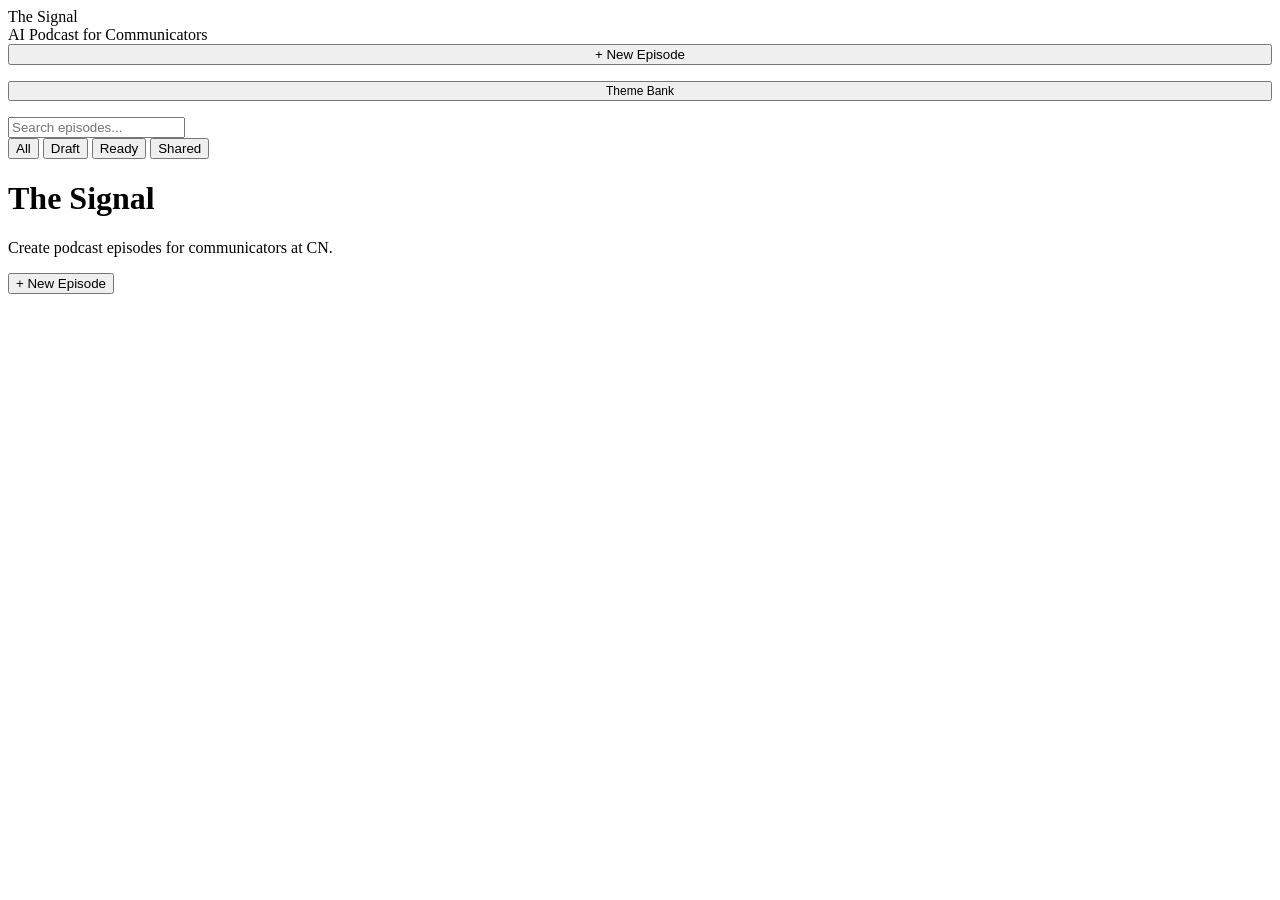
==== web/static/index.html @ 9b2a859d "feat: theme bank management UI — view, edit, add, delete themes - "Theme Bank" button in sidebar ope" ====
<!DOCTYPE html>
<html lang="en">
<head>
  <meta charset="UTF-8">
  <meta name="viewport" content="width=device-width, initial-scale=1.0">
  <title>The Signal</title>
  <link rel="stylesheet" href="/static/style.css?v=12">
</head>
<body>
  <div class="app">
    <aside class="sidebar">
      <div class="logo">The Signal</div>
      <div class="logo-sub">AI Podcast for Communicators</div>
      <button class="btn btn-primary" style="width:100%; margin-bottom: 16px;" onclick="app.newEpisode()">+ New Episode</button>
      <button class="btn btn-secondary" style="width:100%; margin-bottom: 16px; font-size:12px;" onclick="app.showThemeBank()">Theme Bank</button>
      <input class="sidebar-search" id="ep-search" placeholder="Search episodes..." oninput="app.filterEpisodes()">
      <div class="filter-bar" id="filter-bar">
        <button class="filter-btn active" data-filter="all" onclick="app.setFilter('all')">All</button>
        <button class="filter-btn" data-filter="draft" onclick="app.setFilter('draft')">Draft</button>
        <button class="filter-btn" data-filter="ready" onclick="app.setFilter('ready')">Ready</button>
        <button class="filter-btn" data-filter="shared" onclick="app.setFilter('shared')">Shared</button>
      </div>
      <ul class="episode-list" id="episode-list"></ul>
    </aside>
    <main class="main" id="main">
      <div class="welcome">
        <h1>The Signal</h1>
        <p>Create podcast episodes for communicators at CN.</p>
        <button class="btn btn-primary" onclick="app.newEpisode()">+ New Episode</button>
      </div>
    </main>
  </div>
  <script src="/static/app.js?v=12"></script>
</body>
</html>
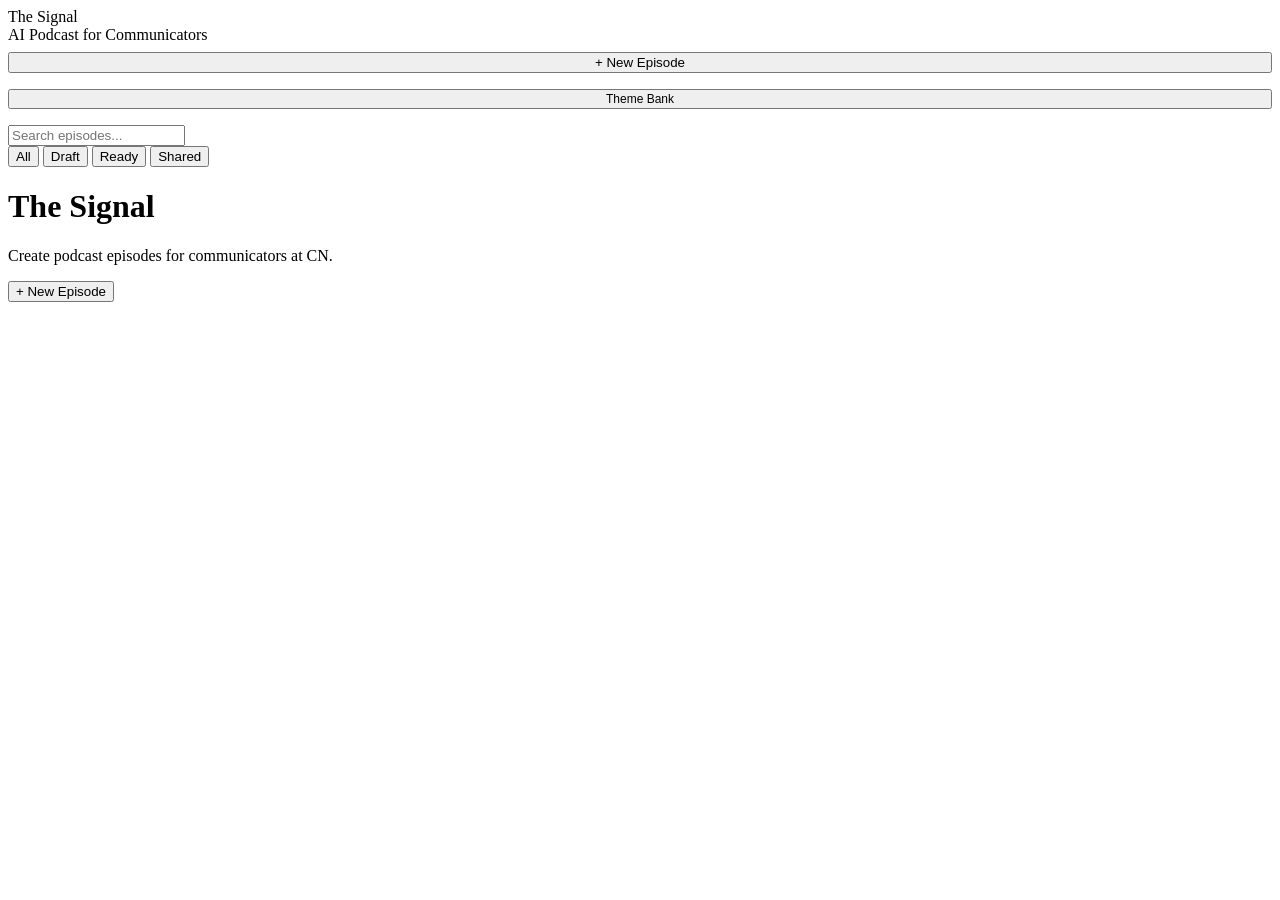
==== commit aebf397b: "feat: auto-increment version on every server restart Version and cache-busting now derived from serv" ====
--- a/web/static/index.html
+++ b/web/static/index.html
@@ -4,13 +4,14 @@
   <meta charset="UTF-8">
   <meta name="viewport" content="width=device-width, initial-scale=1.0">
   <title>The Signal</title>
-  <link rel="stylesheet" href="/static/style.css?v=12">
+  <link rel="stylesheet" href="/static/style.css">
 </head>
 <body>
   <div class="app">
     <aside class="sidebar">
       <div class="logo">The Signal</div>
       <div class="logo-sub">AI Podcast for Communicators</div>
+      <div id="app-version" style="font-size:10px; color:var(--text-dim); margin-bottom:8px;"></div>
       <button class="btn btn-primary" style="width:100%; margin-bottom: 16px;" onclick="app.newEpisode()">+ New Episode</button>
       <button class="btn btn-secondary" style="width:100%; margin-bottom: 16px; font-size:12px;" onclick="app.showThemeBank()">Theme Bank</button>
       <input class="sidebar-search" id="ep-search" placeholder="Search episodes..." oninput="app.filterEpisodes()">
@@ -30,6 +31,16 @@
       </div>
     </main>
   </div>
-  <script src="/static/app.js?v=12"></script>
+  <script>
+    // Load version from server, then load app.js with cache-busting
+    fetch('/api/version').then(r => r.json()).then(v => {
+      document.getElementById('app-version').textContent = v.version;
+      const s = document.createElement('script');
+      s.src = '/static/app.js?v=' + v.build;
+      document.body.appendChild(s);
+      // Also bust CSS cache
+      document.querySelector('link[rel="stylesheet"]').href = '/static/style.css?v=' + v.build;
+    });
+  </script>
 </body>
 </html>
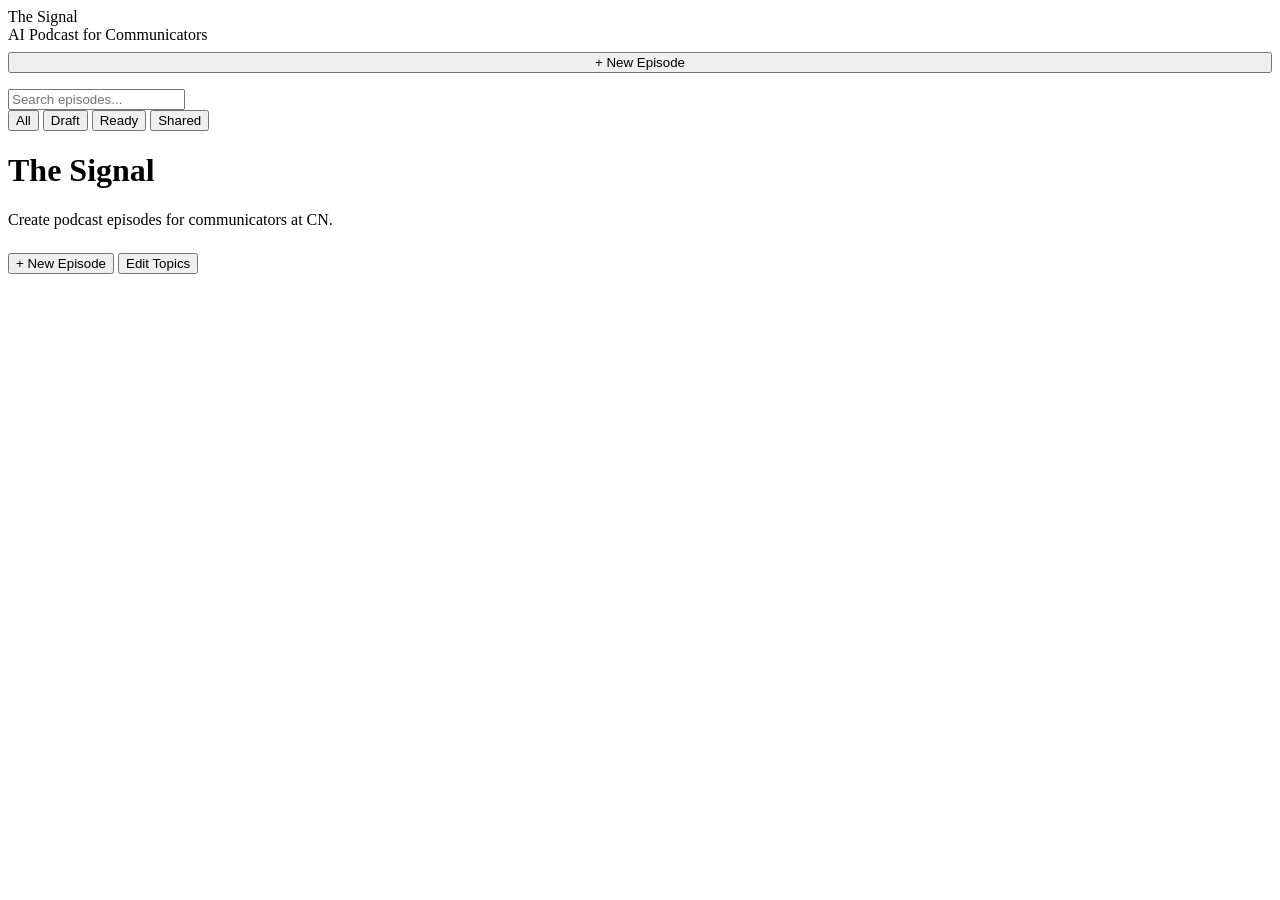
==== commit 2473e668: "fix: major script and UI overhaul based on episode review Script fixes: - Fix duplicate intro (LLM w" ====
--- a/web/static/index.html
+++ b/web/static/index.html
@@ -13,7 +13,6 @@
       <div class="logo-sub">AI Podcast for Communicators</div>
       <div id="app-version" style="font-size:10px; color:var(--text-dim); margin-bottom:8px;"></div>
       <button class="btn btn-primary" style="width:100%; margin-bottom: 16px;" onclick="app.newEpisode()">+ New Episode</button>
-      <button class="btn btn-secondary" style="width:100%; margin-bottom: 16px; font-size:12px;" onclick="app.showThemeBank()">Theme Bank</button>
       <input class="sidebar-search" id="ep-search" placeholder="Search episodes..." oninput="app.filterEpisodes()">
       <div class="filter-bar" id="filter-bar">
         <button class="filter-btn active" data-filter="all" onclick="app.setFilter('all')">All</button>
@@ -28,6 +27,7 @@
         <h1>The Signal</h1>
         <p>Create podcast episodes for communicators at CN.</p>
         <button class="btn btn-primary" onclick="app.newEpisode()">+ New Episode</button>
+        <button class="btn btn-secondary" style="margin-top:8px" onclick="app.showThemeBank()">Edit Topics</button>
       </div>
     </main>
   </div>
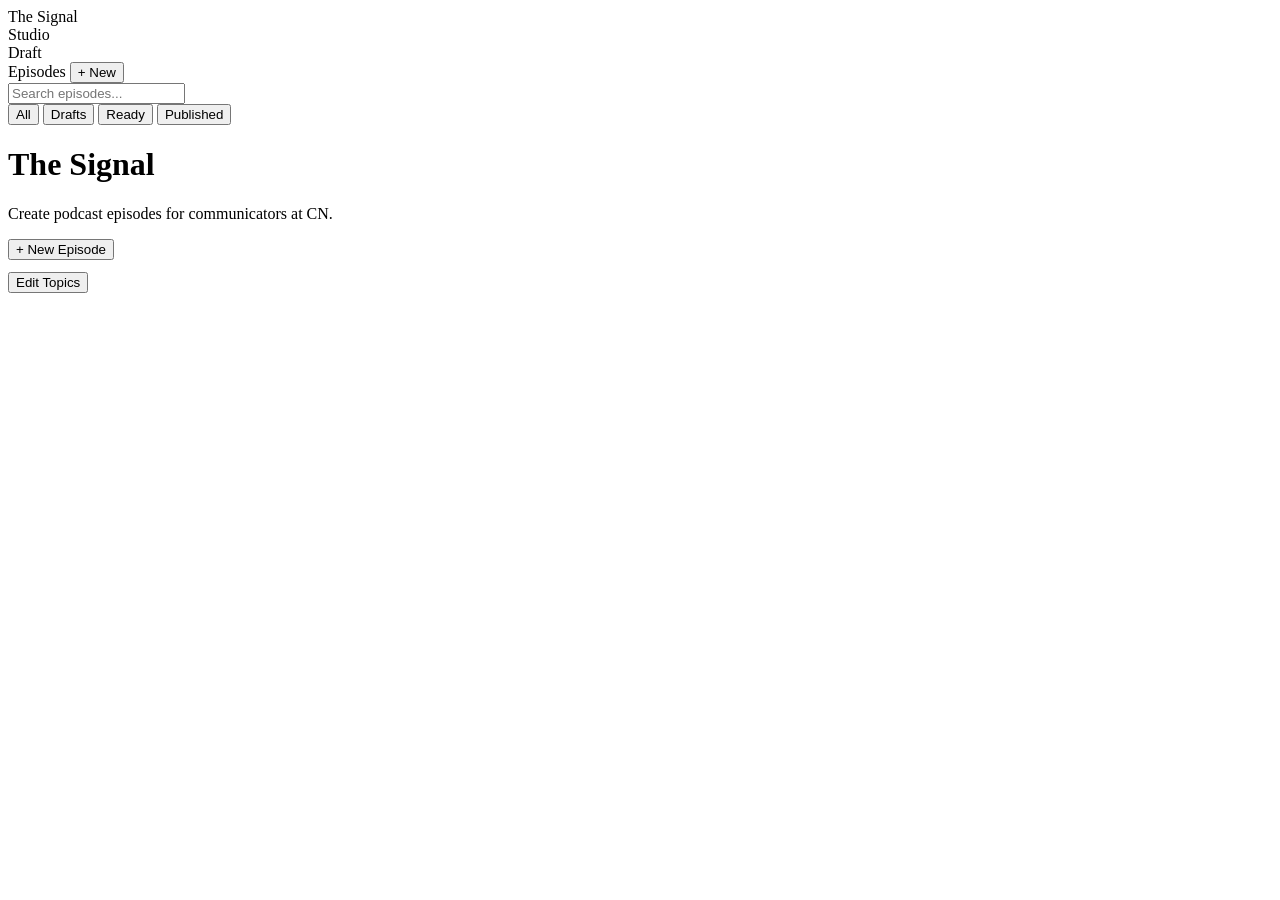
==== commit ae5b6269: "feat: implement new UI design from Claude Design prototype Complete frontend overhaul based on claud" ====
--- a/web/static/index.html
+++ b/web/static/index.html
@@ -3,31 +3,66 @@
 <head>
   <meta charset="UTF-8">
   <meta name="viewport" content="width=device-width, initial-scale=1.0">
-  <title>The Signal</title>
+  <title>The Signal — Studio</title>
+  <link rel="preconnect" href="https://fonts.googleapis.com">
+  <link rel="preconnect" href="https://fonts.gstatic.com" crossorigin>
+  <link href="https://fonts.googleapis.com/css2?family=Inter+Tight:wght@400;500;600;700;800&family=Inter:wght@400;500;600&family=JetBrains+Mono:wght@400;500&display=swap" rel="stylesheet">
   <link rel="stylesheet" href="/static/style.css">
 </head>
 <body>
   <div class="app">
+    <!-- Top bar -->
+    <header class="topbar">
+      <div class="brand">
+        <div class="brand-mark"><span></span></div>
+        The Signal
+      </div>
+      <div class="divider"></div>
+      <div class="crumbs" id="breadcrumbs">
+        <span>Studio</span>
+      </div>
+      <div class="spacer"></div>
+      <div class="right">
+        <div class="status-pill draft" id="status-pill">
+          <span class="dot"></span>
+          <span id="status-label">Draft</span>
+        </div>
+        <span id="app-version" style="font-size:10px; color:var(--ink-500);"></span>
+      </div>
+    </header>
+
+    <!-- Sidebar -->
     <aside class="sidebar">
-      <div class="logo">The Signal</div>
-      <div class="logo-sub">AI Podcast for Communicators</div>
-      <div id="app-version" style="font-size:10px; color:var(--text-dim); margin-bottom:8px;"></div>
-      <button class="btn btn-primary" style="width:100%; margin-bottom: 16px;" onclick="app.newEpisode()">+ New Episode</button>
-      <input class="sidebar-search" id="ep-search" placeholder="Search episodes..." oninput="app.filterEpisodes()">
-      <div class="filter-bar" id="filter-bar">
-        <button class="filter-btn active" data-filter="all" onclick="app.setFilter('all')">All</button>
-        <button class="filter-btn" data-filter="draft" onclick="app.setFilter('draft')">Draft</button>
-        <button class="filter-btn" data-filter="ready" onclick="app.setFilter('ready')">Ready</button>
-        <button class="filter-btn" data-filter="shared" onclick="app.setFilter('shared')">Shared</button>
+      <div class="sidebar-header">
+        <span class="label">Episodes</span>
+        <button class="new-ep-btn" onclick="app.newEpisode()">+ New</button>
       </div>
-      <ul class="episode-list" id="episode-list"></ul>
+      <div class="sidebar-search">
+        <input id="ep-search" placeholder="Search episodes..." oninput="app.filterEpisodes()">
+      </div>
+      <div class="sidebar-tabs" id="sidebar-tabs">
+        <button class="sidebar-tab active" data-filter="all" onclick="app.setFilter('all')">All</button>
+        <button class="sidebar-tab" data-filter="draft" onclick="app.setFilter('draft')">Drafts</button>
+        <button class="sidebar-tab" data-filter="ready" onclick="app.setFilter('ready')">Ready</button>
+        <button class="sidebar-tab" data-filter="shared" onclick="app.setFilter('shared')">Published</button>
+      </div>
+      <div class="episode-list" id="episode-list"></div>
     </aside>
-    <main class="main" id="main">
-      <div class="welcome">
-        <h1>The Signal</h1>
-        <p>Create podcast episodes for communicators at CN.</p>
-        <button class="btn btn-primary" onclick="app.newEpisode()">+ New Episode</button>
-        <button class="btn btn-secondary" style="margin-top:8px" onclick="app.showThemeBank()">Edit Topics</button>
+
+    <!-- Main workspace -->
+    <main class="workspace">
+      <nav class="stage-rail" id="stage-rail"></nav>
+      <div class="stage-body" id="stage-body">
+        <div class="panel-pad">
+          <div class="welcome">
+            <h1>The Signal</h1>
+            <p>Create podcast episodes for communicators at CN.</p>
+            <button class="btn btn-primary btn-lg" onclick="app.newEpisode()">+ New Episode</button>
+            <div style="margin-top:12px">
+              <button class="btn btn-secondary" onclick="app.showThemeBank()">Edit Topics</button>
+            </div>
+          </div>
+        </div>
       </div>
     </main>
   </div>
@@ -37,6 +72,7 @@
       document.getElementById('app-version').textContent = v.version;
       const s = document.createElement('script');
       s.src = '/static/app.js?v=' + v.build;
+      s.onload = () => app.init();
       document.body.appendChild(s);
       // Also bust CSS cache
       document.querySelector('link[rel="stylesheet"]').href = '/static/style.css?v=' + v.build;
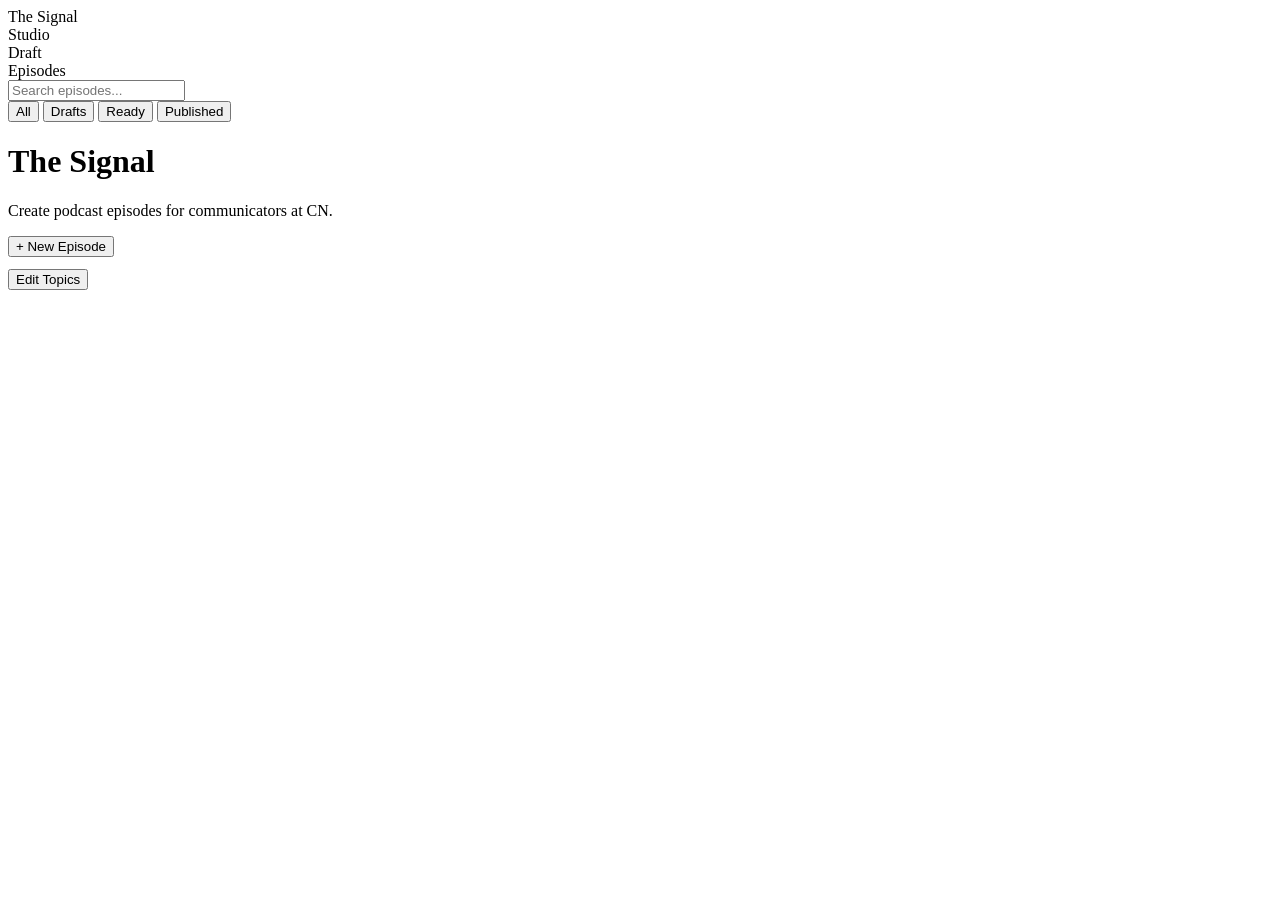
==== commit 198980d0: "fix: remove redundant +New button from sidebar header Co-Authored-By: Claude Opus 4.6 (1M context) <" ====
--- a/web/static/index.html
+++ b/web/static/index.html
@@ -35,7 +35,6 @@
     <aside class="sidebar">
       <div class="sidebar-header">
         <span class="label">Episodes</span>
-        <button class="new-ep-btn" onclick="app.newEpisode()">+ New</button>
       </div>
       <div class="sidebar-search">
         <input id="ep-search" placeholder="Search episodes..." oninput="app.filterEpisodes()">
